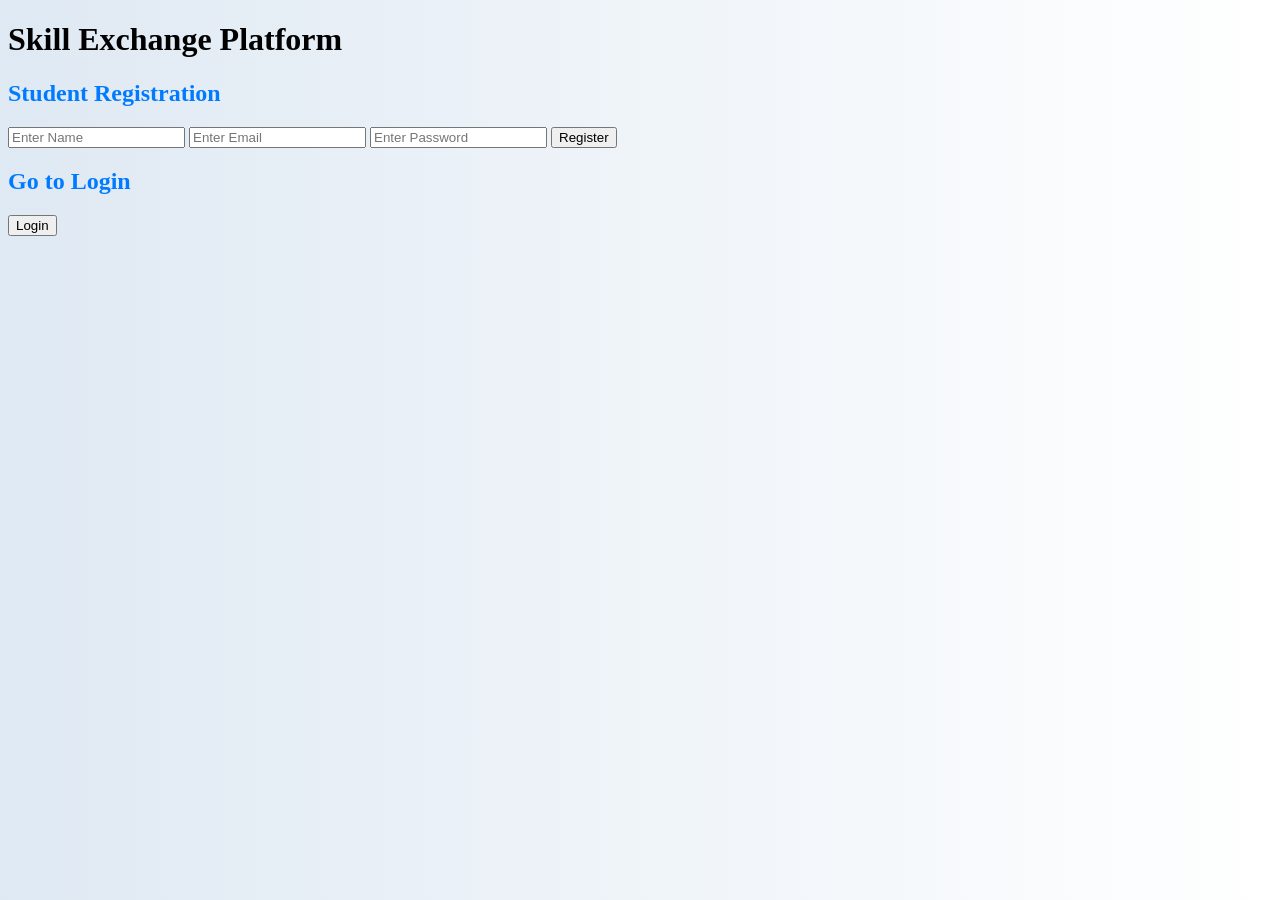
==== src/main/resources/static/index.html @ 715cb837 "SkillSwap project" ====
<!DOCTYPE html>
<html>
<head>
    <title>Skill Exchange Platform</title>
    <link rel="stylesheet" href="style.css">
</head>
<body>

<div class="container">

    <h1>Skill Exchange Platform</h1>

    <div class="card">
        <h2>Student Registration</h2>
        <input type="text" id="name" placeholder="Enter Name">
        <input type="email" id="email" placeholder="Enter Email">
        <input type="password" id="password" placeholder="Enter Password">
        <button onclick="registerStudent()">Register</button>
    </div>

    <div class="card">
        <h2>Go to Login</h2>
        <a href="login.html">
            <button>Login</button>
        </a>
    </div>

</div>

<script src="script.js"></script>
</body>
</html>
---- src/main/resources/static/style.css ----
.card h2 {
    color: #007bff;
}

body {
    background: linear-gradient(to right, #dfe9f3, #ffffff);
}
.card h2 {
    color: #007bff;
}

body {
    background: linear-gradient(to right, #dfe9f3, #ffffff);
}
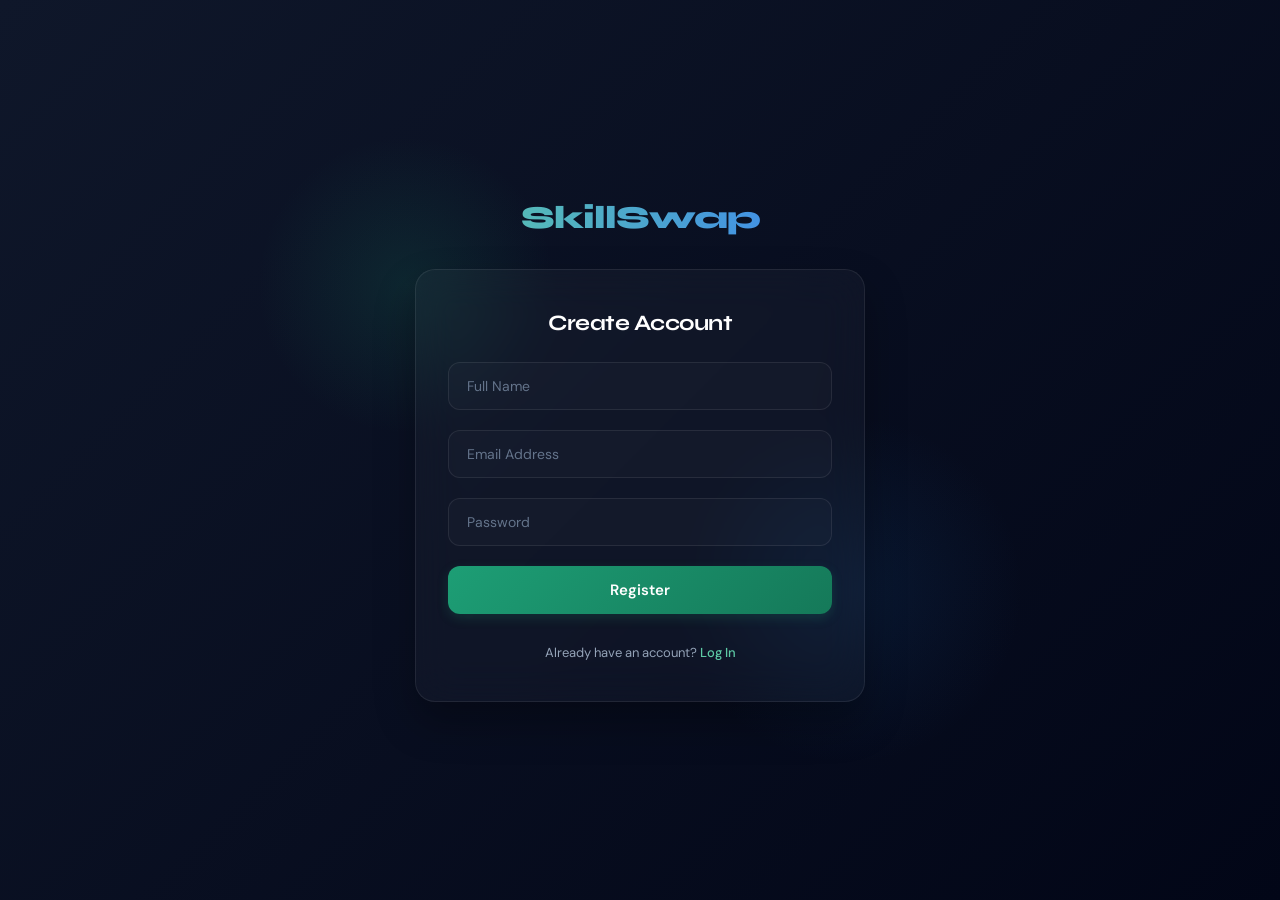
==== commit 39008f5f: "Fix frontend crashes, implement registration and login flows, auto-schedule sessions, and add glassm" ====
--- a/src/main/resources/static/index.html
+++ b/src/main/resources/static/index.html
@@ -1,30 +1,28 @@
 <!DOCTYPE html>
-<html>
+<html lang="en">
 <head>
-    <title>Skill Exchange Platform</title>
+    <meta charset="UTF-8">
+    <meta name="viewport" content="width=device-width, initial-scale=1.0">
+    <title>Register - SkillSwap Platform</title>
     <link rel="stylesheet" href="style.css">
 </head>
 <body>
 
 <div class="container">
-
-    <h1>Skill Exchange Platform</h1>
+    <h1>SkillSwap</h1>
 
     <div class="card">
-        <h2>Student Registration</h2>
-        <input type="text" id="name" placeholder="Enter Name">
-        <input type="email" id="email" placeholder="Enter Email">
-        <input type="password" id="password" placeholder="Enter Password">
+        <h2>Create Account</h2>
+        <input type="text" id="name" placeholder="Full Name">
+        <input type="email" id="email" placeholder="Email Address">
+        <input type="password" id="password" placeholder="Password">
+        
         <button onclick="registerStudent()">Register</button>
+        
+        <p class="footer-text">
+            Already have an account? <a href="login.html">Log In</a>
+        </p>
     </div>
-
-    <div class="card">
-        <h2>Go to Login</h2>
-        <a href="login.html">
-            <button>Login</button>
-        </a>
-    </div>
-
 </div>
 
 <script src="script.js"></script>
--- a/src/main/resources/static/style.css
+++ b/src/main/resources/static/style.css
@@ -1,14 +1,199 @@
-.card h2 {
-    color: #007bff;
+@import url('https://fonts.googleapis.com/css2?family=Syne:wght@600;700;800&family=DM+Sans:wght@300;400;500;700&display=swap');
+
+:root {
+  --green: #1D9E75;
+  --green-light: #E1F5EE;
+  --green-dark: #085041;
+  --amber: #BA7517;
+  --blue: #185FA5;
+  --bg-gradient: linear-gradient(135deg, #0f172a 0%, #020617 100%);
+  --white: #ffffff;
+  --text: #ffffff;
+  --text-muted: #94a3b8;
+  --glass-bg: rgba(255, 255, 255, 0.03);
+  --glass-border: rgba(255, 255, 255, 0.08);
+  --radius: 20px;
+}
+
+* {
+  margin: 0;
+  padding: 0;
+  box-sizing: border-box;
 }
 
 body {
-    background: linear-gradient(to right, #dfe9f3, #ffffff);
-}
-.card h2 {
-    color: #007bff;
+  font-family: 'DM Sans', sans-serif;
+  background: var(--bg-gradient);
+  color: var(--text);
+  min-height: 100vh;
+  display: flex;
+  justify-content: center;
+  align-items: center;
+  padding: 20px;
+  overflow-x: hidden;
 }
 
-body {
-    background: linear-gradient(to right, #dfe9f3, #ffffff);
+/* Background elements for depth */
+body::before {
+  content: '';
+  position: absolute;
+  top: 15%;
+  left: 20%;
+  width: 300px;
+  height: 300px;
+  background: radial-gradient(circle, rgba(29, 158, 117, 0.15) 0%, rgba(0,0,0,0) 70%);
+  z-index: 0;
+}
+
+body::after {
+  content: '';
+  position: absolute;
+  bottom: 15%;
+  right: 20%;
+  width: 350px;
+  height: 350px;
+  background: radial-gradient(circle, rgba(24, 95, 165, 0.15) 0%, rgba(0,0,0,0) 70%);
+  z-index: 0;
+}
+
+.container {
+  width: 100%;
+  max-width: 450px;
+  position: relative;
+  z-index: 10;
+  display: flex;
+  flex-direction: column;
+  gap: 24px;
+}
+
+h1 {
+  font-family: 'Syne', sans-serif;
+  font-size: 32px;
+  font-weight: 800;
+  text-align: center;
+  margin-bottom: 8px;
+  background: linear-gradient(to right, #5DCAA5, #3b82f6);
+  -webkit-background-clip: text;
+  -webkit-text-fill-color: transparent;
+  letter-spacing: -1px;
+}
+
+.card {
+  background: var(--glass-bg);
+  border: 1px solid var(--glass-border);
+  backdrop-filter: blur(20px);
+  -webkit-backdrop-filter: blur(20px);
+  border-radius: var(--radius);
+  padding: 40px 32px;
+  box-shadow: 0 20px 40px rgba(0, 0, 0, 0.3);
+  display: flex;
+  flex-direction: column;
+  gap: 20px;
+  transition: transform 0.3s ease, border-color 0.3s ease;
+}
+
+.card:hover {
+  border-color: rgba(93, 202, 165, 0.25);
+}
+
+.card h2 {
+  font-family: 'Syne', sans-serif;
+  font-size: 22px;
+  font-weight: 700;
+  color: var(--text);
+  margin-bottom: 6px;
+  text-align: center;
+  letter-spacing: -0.5px;
+}
+
+/* Inputs styling */
+input[type="text"],
+input[type="email"],
+input[type="password"] {
+  width: 100%;
+  padding: 14px 18px;
+  background: rgba(255, 255, 255, 0.02);
+  border: 1px solid var(--glass-border);
+  border-radius: 12px;
+  font-size: 14px;
+  color: var(--text);
+  outline: none;
+  font-family: 'DM Sans', sans-serif;
+  transition: all 0.25s ease;
+}
+
+input:focus {
+  background: rgba(255, 255, 255, 0.05);
+  border-color: #5DCAA5;
+  box-shadow: 0 0 15px rgba(93, 202, 165, 0.15);
+}
+
+input::placeholder {
+  color: #64748b;
+}
+
+/* Button styling */
+button {
+  width: 100%;
+  padding: 14px;
+  background: linear-gradient(135deg, #1D9E75 0%, #157959 100%);
+  border: none;
+  border-radius: 12px;
+  font-size: 15px;
+  font-weight: 600;
+  color: var(--white);
+  cursor: pointer;
+  font-family: 'DM Sans', sans-serif;
+  transition: all 0.25s ease;
+  box-shadow: 0 4px 12px rgba(29, 158, 117, 0.2);
+}
+
+button:hover {
+  transform: translateY(-2px);
+  box-shadow: 0 6px 20px rgba(29, 158, 117, 0.35);
+  background: linear-gradient(135deg, #22b687 0%, #1D9E75 100%);
+}
+
+button:active {
+  transform: translateY(0);
+}
+
+/* Links */
+a {
+  text-decoration: none;
+  display: block;
+  width: 100%;
+}
+
+.card a button {
+  background: transparent;
+  border: 1px solid rgba(255, 255, 255, 0.15);
+  color: var(--text);
+  box-shadow: none;
+}
+
+.card a button:hover {
+  background: rgba(255, 255, 255, 0.05);
+  border-color: rgba(255, 255, 255, 0.3);
+  box-shadow: none;
+}
+
+/* Footer / Extra Options text */
+.footer-text {
+  text-align: center;
+  font-size: 13px;
+  color: var(--text-muted);
+  margin-top: 10px;
+}
+
+.footer-text a {
+  display: inline;
+  color: #5DCAA5;
+  font-weight: 500;
+  transition: color 0.2s ease;
+}
+
+.footer-text a:hover {
+  color: #3b82f6;
+  text-decoration: underline;
 }
